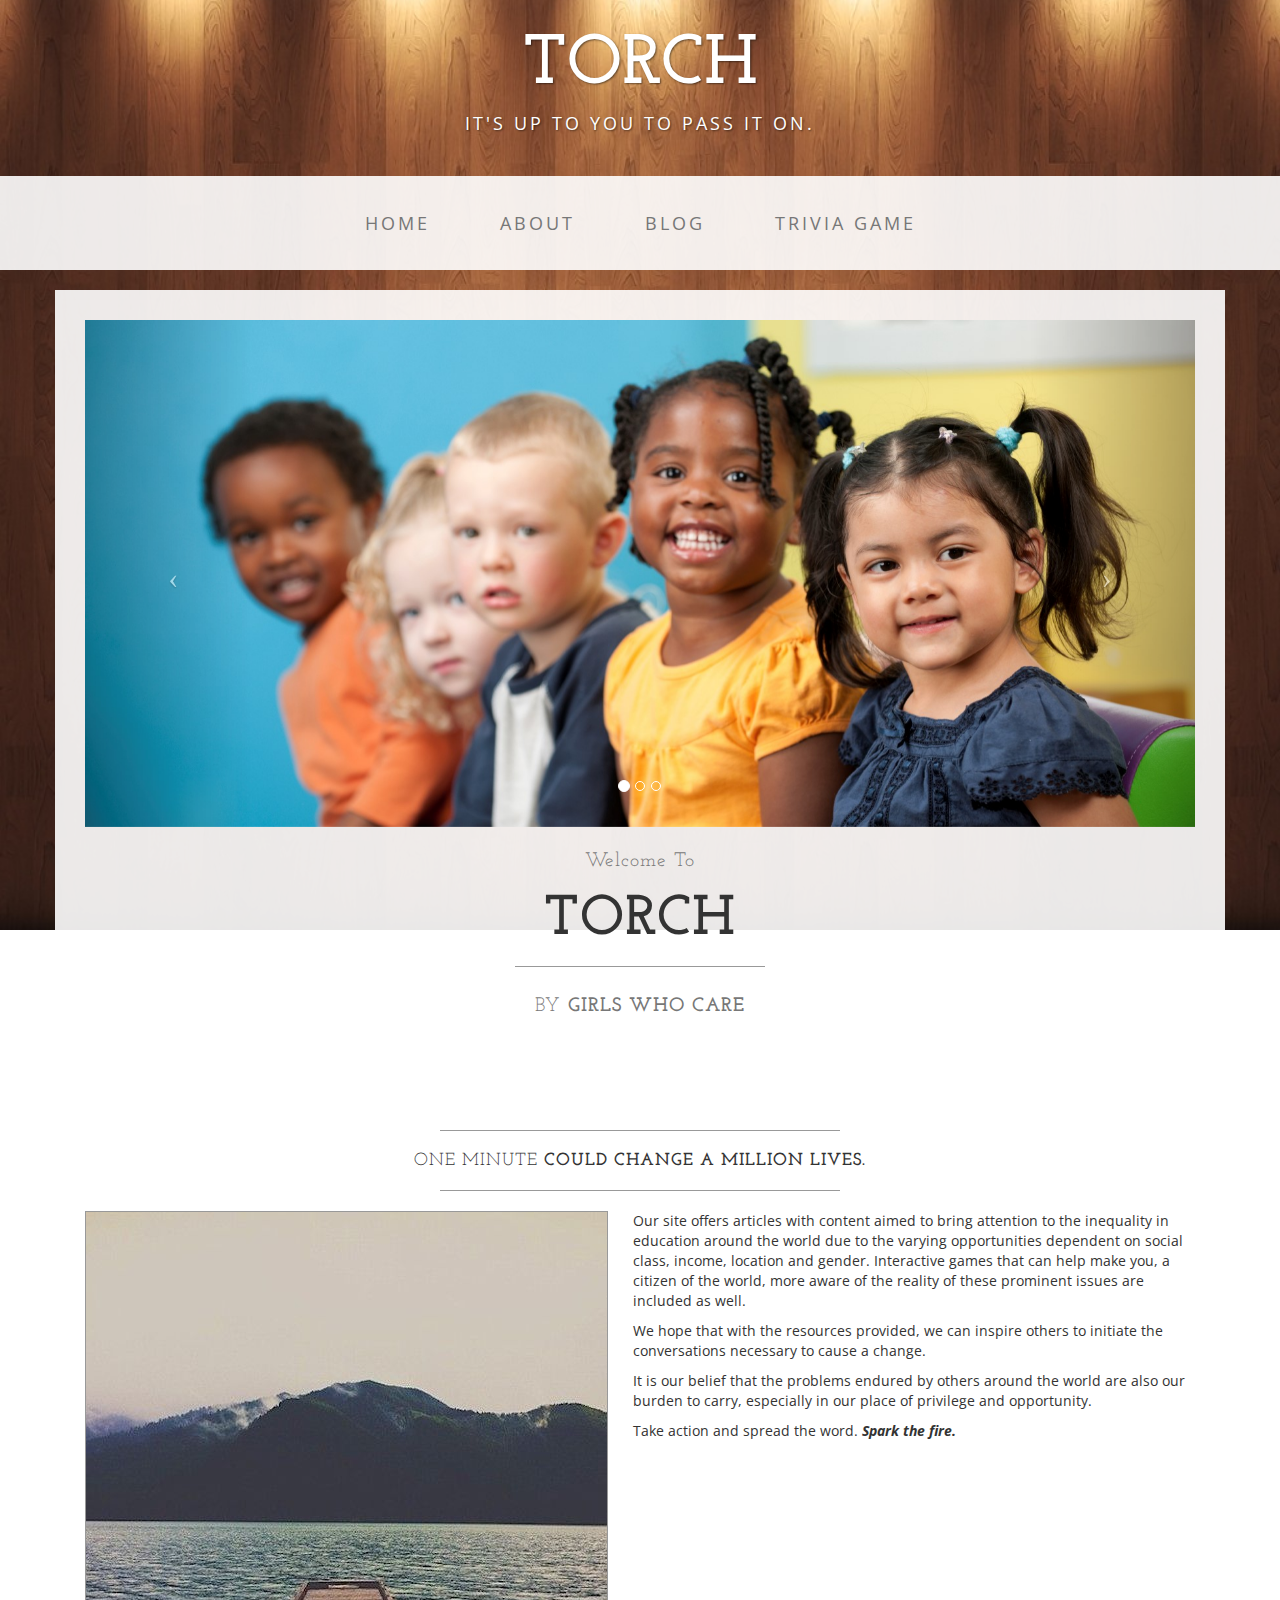
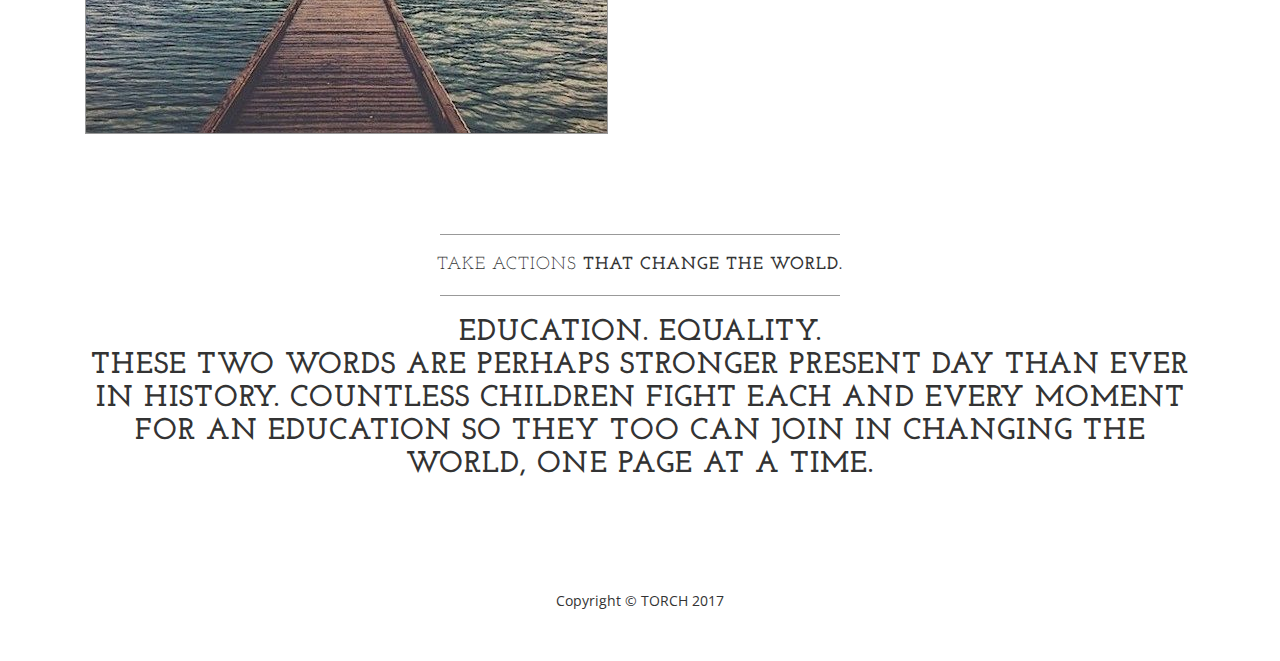
==== index.html @ eaf5d97d "Add files via upload" ====
<!DOCTYPE html>
<html lang="en">

<head>

    <meta charset="utf-8">
    <meta http-equiv="X-UA-Compatible" content="IE=edge">
    <meta name="viewport" content="width=device-width, initial-scale=1">
    <meta name="description" content="">
    <meta name="author" content="">

    <title>TORCH</title>

    <!-- Bootstrap Core CSS -->
    <link href="css/bootstrap.min.css" rel="stylesheet">

    <!-- Custom CSS -->
    <link href="css/business-casual.css" rel="stylesheet">

    <!-- Fonts -->
    <link href="https://fonts.googleapis.com/css?family=Open+Sans:300italic,400italic,600italic,700italic,800italic,400,300,600,700,800" rel="stylesheet" type="text/css">
    <link href="https://fonts.googleapis.com/css?family=Josefin+Slab:100,300,400,600,700,100italic,300italic,400italic,600italic,700italic" rel="stylesheet" type="text/css">

    <!-- HTML5 Shim and Respond.js IE8 support of HTML5 elements and media queries -->
    <!-- WARNING: Respond.js doesn't work if you view the page via file:// -->
    <!--[if lt IE 9]>
        <script src="https://oss.maxcdn.com/libs/html5shiv/3.7.0/html5shiv.js"></script>
        <script src="https://oss.maxcdn.com/libs/respond.js/1.4.2/respond.min.js"></script>
    <![endif]-->

</head>

<body>

    <div class="brand">TORCH</div>
    <div class="address-bar">It's up to you to pass it on.</div>

    <!-- Navigation -->
    <nav class="navbar navbar-default" role="navigation">
        <div class="container">
            <!-- Brand and toggle get grouped for better mobile display -->
            <div class="navbar-header">
                <button type="button" class="navbar-toggle" data-toggle="collapse" data-target="#bs-example-navbar-collapse-1">
                    <span class="sr-only">Toggle navigation</span>
                    <span class="icon-bar"></span>
                    <span class="icon-bar"></span>
                    <span class="icon-bar"></span>
                </button>
                <!-- navbar-brand is hidden on larger screens, but visible when the menu is collapsed -->
                <a class="navbar-brand" href="index.html">TORCH</a>
            </div>
            <!-- Collect the nav links, forms, and other content for toggling -->
            <div class="collapse navbar-collapse" id="bs-example-navbar-collapse-1">
                <ul class="nav navbar-nav">
                    <li>
                        <a href="index.html">Home</a>
                    </li>
                    <li>
                        <a href="about.html">About</a>
                    </li>
                    <li>
                        <a href="blog.html">Blog</a>
                    </li>
                    <li>
                        <a href="TriviaGame2.html">Trivia Game</a>
                    </li>
                </ul>
            </div>
            <!-- /.navbar-collapse -->
        </div>
        <!-- /.container -->
    </nav>

    <div class="container">

        <div class="row">
            <div class="box">
                <div class="col-lg-12 text-center">
                    <div id="carousel-example-generic" class="carousel slide">
                        <!-- Indicators -->
                        <ol class="carousel-indicators hidden-xs">
                            <li data-target="#carousel-example-generic" data-slide-to="0" class="active"></li>
                            <li data-target="#carousel-example-generic" data-slide-to="1"></li>
                            <li data-target="#carousel-example-generic" data-slide-to="2"></li>
                        </ol>

                        <!-- Wrapper for slides -->
                        <div class="carousel-inner">
                            <div class="item active">
                                <img class="img-responsive img-full" src="img/slide4.jpg" alt="">
                            </div>
                            <div class="item">
                                <img class="img-responsive img-full" src="img/slide2.jpg" alt="">
                            </div>
                            <div class="item">
                                <img class="img-responsive img-full" src="img/slide1.jpg" alt="">
                            </div>
                        </div>

                        <!-- Controls -->
                        <a class="left carousel-control" href="#carousel-example-generic" data-slide="prev">
                            <span class="icon-prev"></span>
                        </a>
                        <a class="right carousel-control" href="#carousel-example-generic" data-slide="next">
                            <span class="icon-next"></span>
                        </a>
                    </div>
                    <h2 class="brand-before">
                        <small>Welcome to</small>
                    </h2>
                    <h1 class="brand-name">TORCH</h1>
                    <hr class="tagline-divider">
                    <h2>
                        <small>By
                            <strong>Girls Who Care</strong>
                        </small>
                    </h2>
                </div>
            </div>
        </div>

        <div class="row">
            <div class="box">
                <div class="col-lg-12">
                    <hr>
                    <h2 class="intro-text text-center">One minute
                        <strong>could change a million lives.</strong>
                    </h2>
                    <hr>
                    <img class="img-responsive img-border img-left" src="img/intro.jpg" alt="">
                    <hr class="visible-xs">
                    <p>Our site offers articles with content aimed to bring attention to the inequality in education around the world due to the varying opportunities dependent on social class, income, location and gender. Interactive games that can help make you, a citizen of the world, more aware of the reality of these prominent issues are included as well.</p>
                    <p>We hope that with the resources provided, we can inspire others to initiate the conversations necessary to cause a change.</p>
                    <p>It is our belief that the problems endured by others around the world are also our burden to carry, especially in our place of privilege and opportunity.</p>
                    <p>Take action and spread the word. <i><b>Spark the fire.</b></i></p>
                </div>
            </div>
        </div>

        <div class="row">
            <div class="box">
                <div class="col-lg-12">
                    <hr>
                    <h2 class="intro-text text-center">Take actions
                        <strong>that change the world.</strong>
                    </h2>
                    <hr>
                    <h2 class="text-center"><p><b>Education. Equality. </b><br>These two words are perhaps stronger present day than ever in history. Countless children fight each and every moment for an education so they too can join in changing the world, one page at a time.</p>
                </div>
            </div>
        </div>

    </div>
    <!-- /.container -->

    <footer>
        <div class="container">
            <div class="row">
                <div class="col-lg-12 text-center">
                    <p>Copyright &copy; TORCH 2017</p>
                </div>
            </div>
        </div>
    </footer>

    <!-- jQuery -->
    <script src="js/jquery.js"></script>

    <!-- Bootstrap Core JavaScript -->
    <script src="js/bootstrap.min.js"></script>

    <!-- Script to Activate the Carousel -->
    <script>
    $('.carousel').carousel({
        interval: 5000 //changes the speed
    })
    </script>

</body>

</html>
---- css/business-casual.css ----
/*!
 * Start Bootstrap - Business Casual (http://startbootstrap.com/)
 * Copyright 2013-2016 Start Bootstrap
 * Licensed under MIT (https://github.com/BlackrockDigital/startbootstrap/blob/gh-pages/LICENSE)
 */

body {
    font-family: "Open Sans","Helvetica Neue",Helvetica,Arial,sans-serif;
    background: url('../img/bg1.jpg') no-repeat center center fixed;
    -webkit-background-size: cover;
    -moz-background-size: cover;
    background-size: cover;
    -o-background-size: cover;
}

h1,
h2,
h3,
h4,
h5,
h6 {
    text-transform: uppercase;
    font-family: "Josefin Slab","Helvetica Neue",Helvetica,Arial,sans-serif;
    font-weight: 700;
    letter-spacing: 1px;
}

}

p {
    font-size: 1.25em;
    line-height: 1.6;
    color: #000;
}

hr {
    max-width: 400px;
    border-color: #999999;
}

.brand,
.address-bar {
    display: none;
}

.navbar-brand {
    text-transform: uppercase;
    font-weight: 900;
    letter-spacing: 2px;
}

.navbar-nav {
    text-transform: uppercase;
    font-weight: 400;
    letter-spacing: 3px;

}

.img-full {
    min-width: 100%;
}

.brand-before,
.brand-name {
    text-transform: capitalize;
}

.brand-before {
    margin: 15px 0;
}

.brand-name {
    margin: 0;
    font-size: 4em;
}

.tagline-divider {
    margin: 15px auto 3px;
    max-width: 250px;
    border-color: #999999;
}

.box {
    margin-bottom: 20px;
    padding: 30px 15px;
    background: #fff;
    background: rgba(255,255,255,0.9);
}

.intro-text {
    text-transform: uppercase;
    font-size: 1.25em;
    font-weight: 400;
    letter-spacing: 1px;
}

.img-border {
    float: none;
    margin: 0 auto 0;
    border: #999999 solid 1px;
}

.img-left {
    float: none;
    margin: 0 auto 0;
}

footer {
    background: #fff;
    background: rgba(255,255,255,0.9);
}

footer p {
    margin: 0;
    padding: 50px 0;
}

@media screen and (min-width:768px) {
    .brand {
        display: inherit;
        margin: 0;
        padding: 30px 0 10px;
        text-align: center;
        text-shadow: 1px 1px 2px rgba(0,0,0,0.5);
        font-family: "Josefin Slab","Helvetica Neue",Helvetica,Arial,sans-serif;
        font-size: 5em;
        font-weight: 700;
        line-height: normal;
        color: #fff;
    }

    .top-divider {
        margin-top: 0;
    }

    .img-left {
        float: left;
        margin-right: 25px;
    }

    .address-bar {
        display: inherit;
        margin: 0;
        padding: 0 0 40px;
        text-align: center;
        text-shadow: 1px 1px 2px rgba(0,0,0,0.5);
        text-transform: uppercase;
        font-size: 1.25em;
        font-weight: 400;
        letter-spacing: 3px;
        color: #fff;
    }

    .navbar {
        border-radius: 0;
    }

    .navbar-header {
        display: none;
    }

    .navbar {
        min-height: 0;
    }

    .navbar-default {
        border: none;
        background: #fff;
        background: rgba(255,255,255,0.9);
    }

    .nav>li>a {
        padding: 35px;
    }

    .navbar-nav>li>a {
        line-height: normal;
    }

    .navbar-nav {
        display: table;
        float: none;
        margin: 0 auto;
        table-layout: fixed;
        font-size: 1.25em;
        }




@media screen and (min-width:1200px) {
    .box:after {
        content: '';
        display: table;
        clear: both;
    }
}
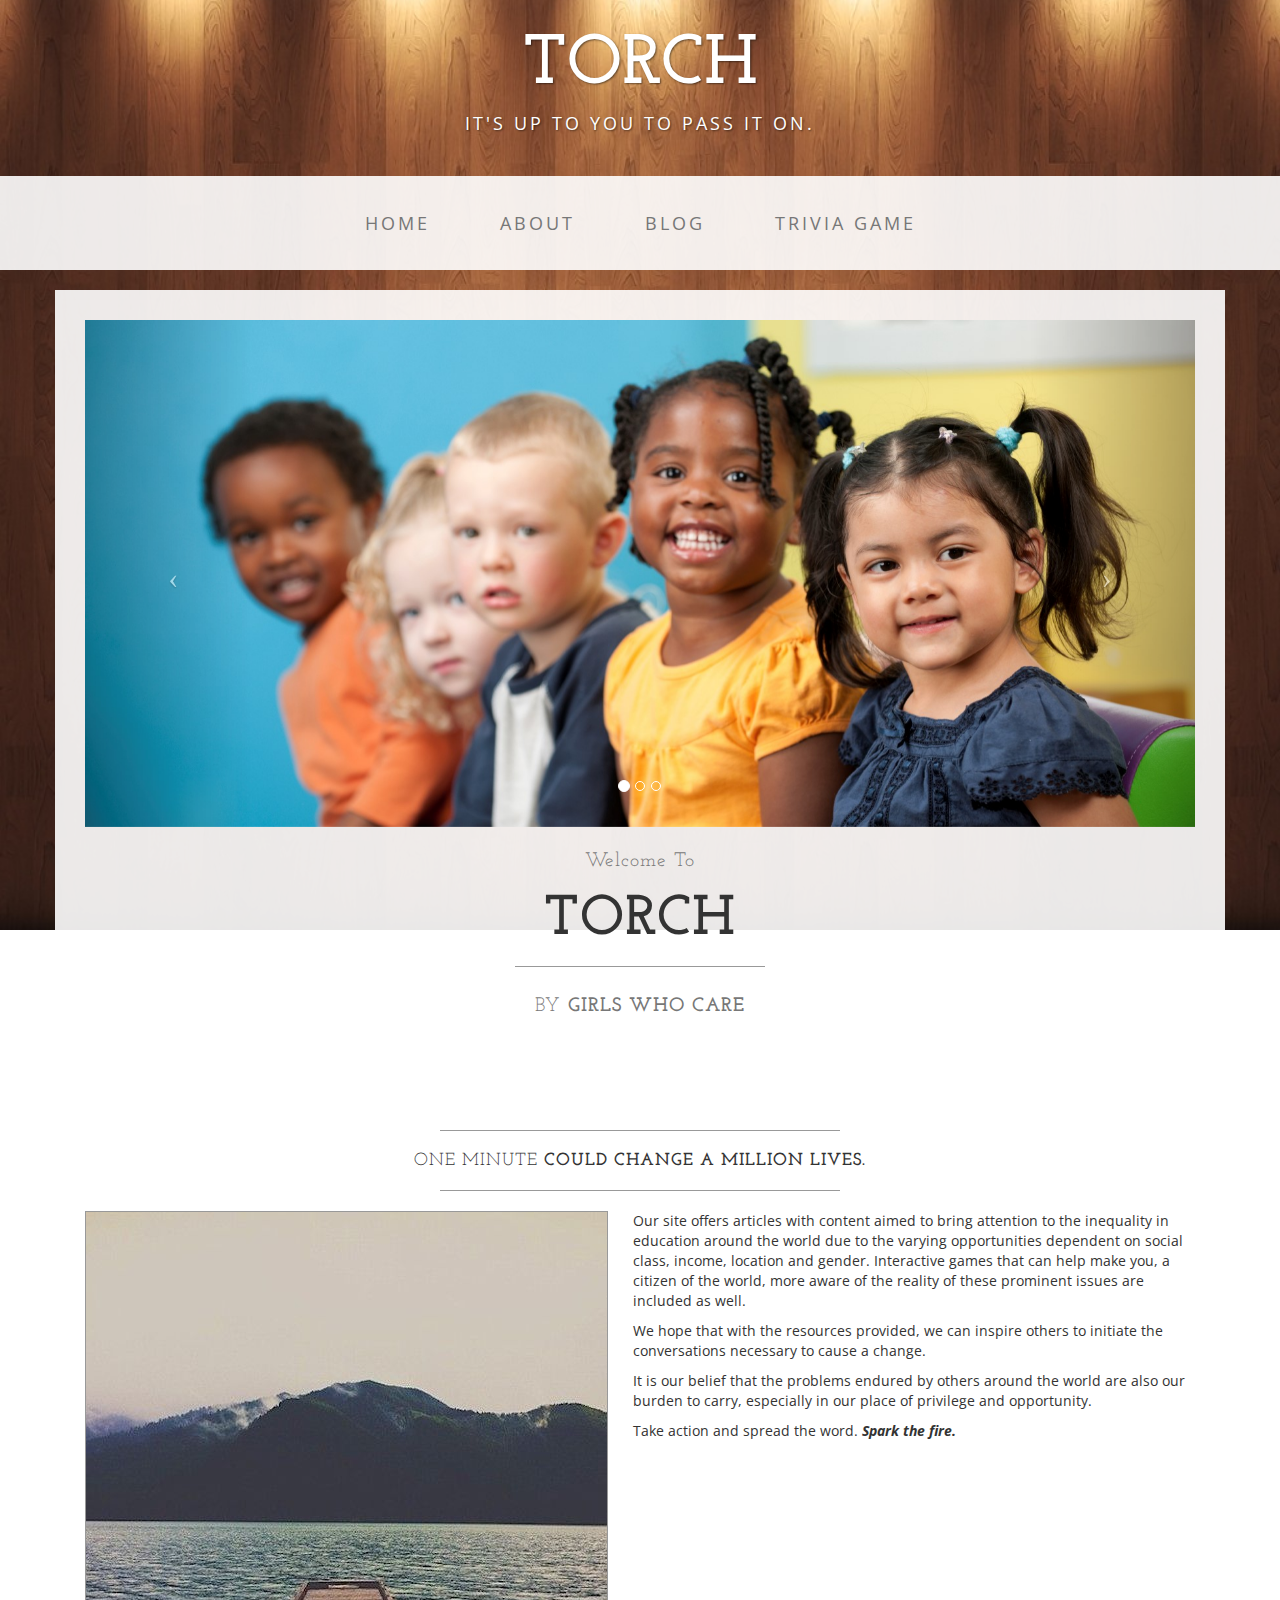
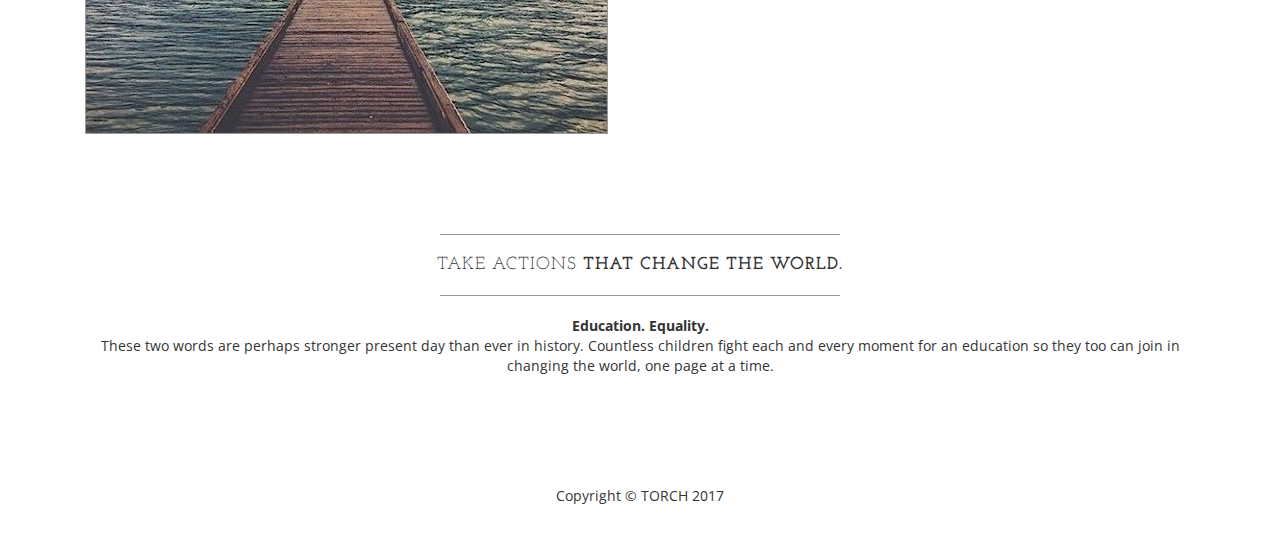
==== commit c66b8e05: "Add files via upload" ====
--- a/index.html
+++ b/index.html
@@ -145,7 +145,7 @@
                         <strong>that change the world.</strong>
                     </h2>
                     <hr>
-                    <h2 class="text-center"><p><b>Education. Equality. </b><br>These two words are perhaps stronger present day than ever in history. Countless children fight each and every moment for an education so they too can join in changing the world, one page at a time.</p>
+                    <p><center><b>Education. Equality. </b><br>These two words are perhaps stronger present day than ever in history. Countless children fight each and every moment for an education so they too can join in changing the world, one page at a time.</center></p>
                 </div>
             </div>
         </div>
--- a/css/business-casual.css
+++ b/css/business-casual.css
@@ -28,7 +28,7 @@
 }
 
 p {
-    font-size: 1.25em;
+    font-size: 2.5em;
     line-height: 1.6;
     color: #000;
 }
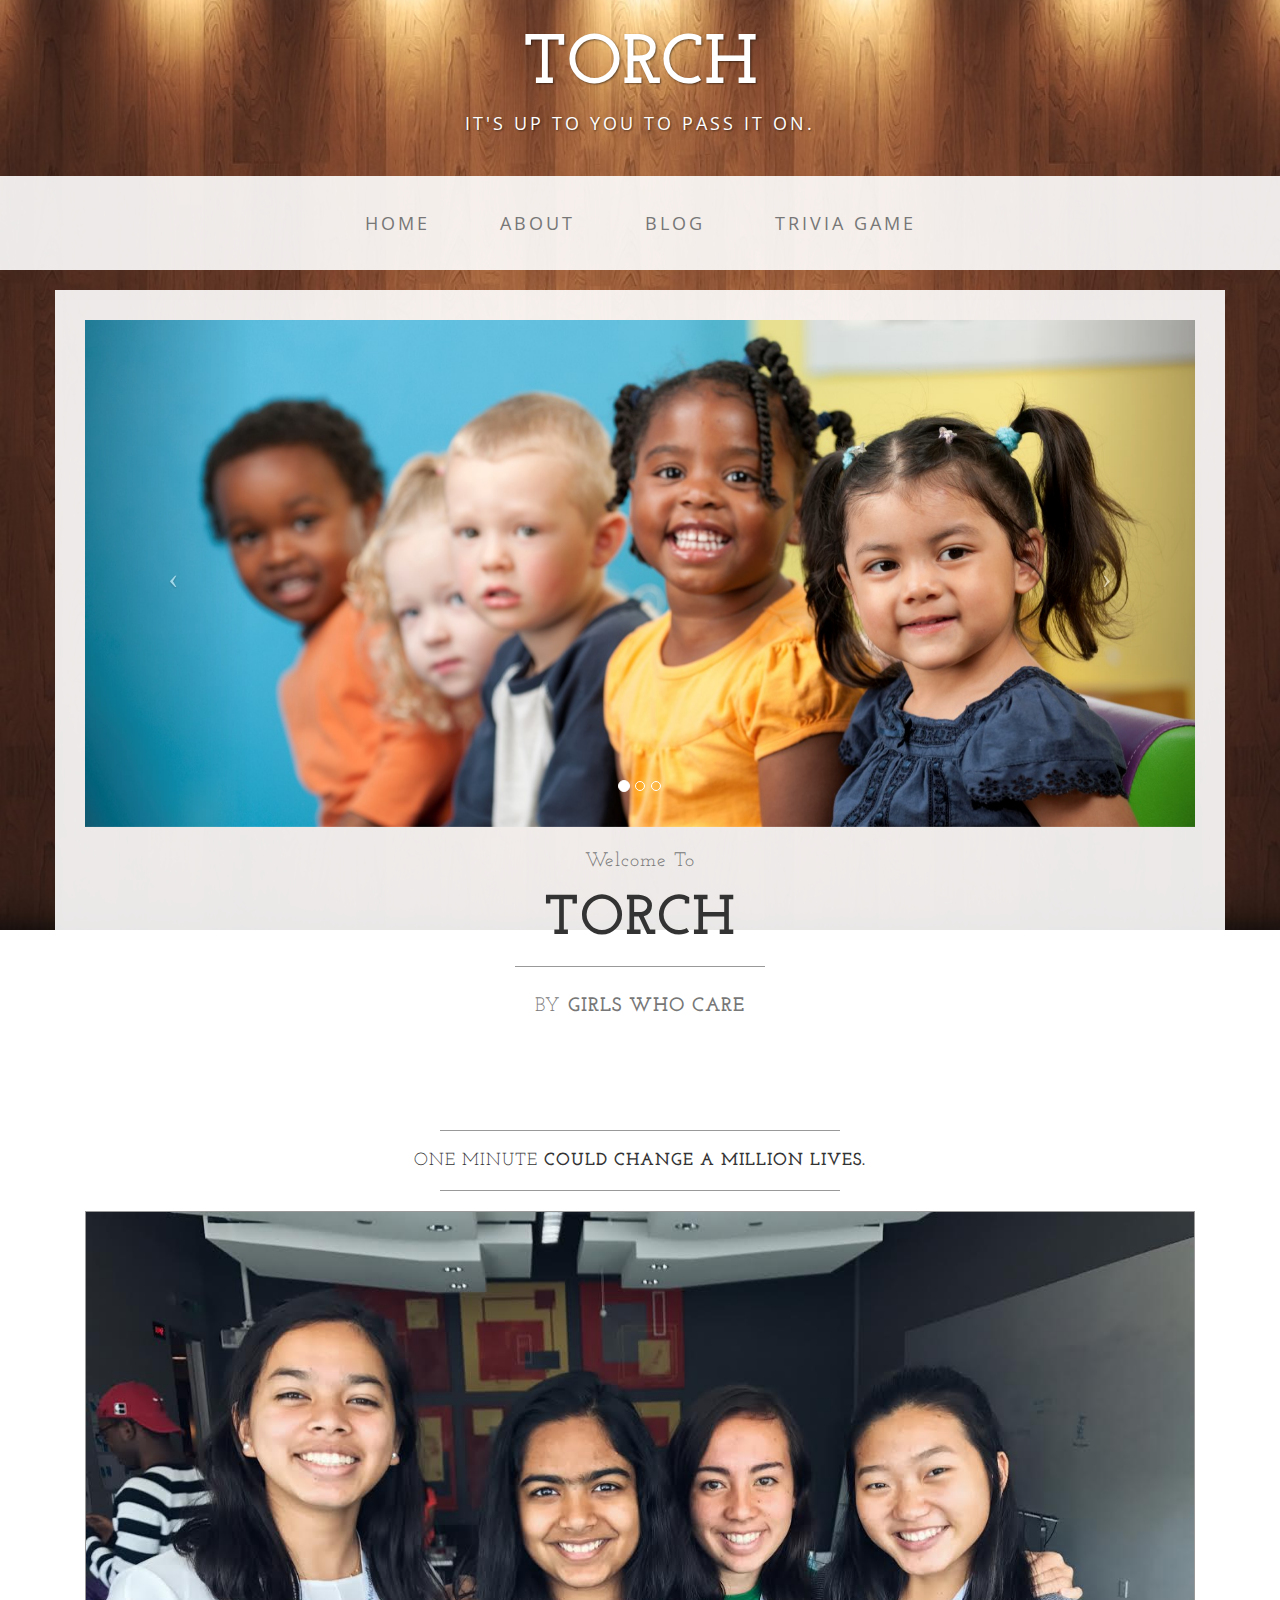
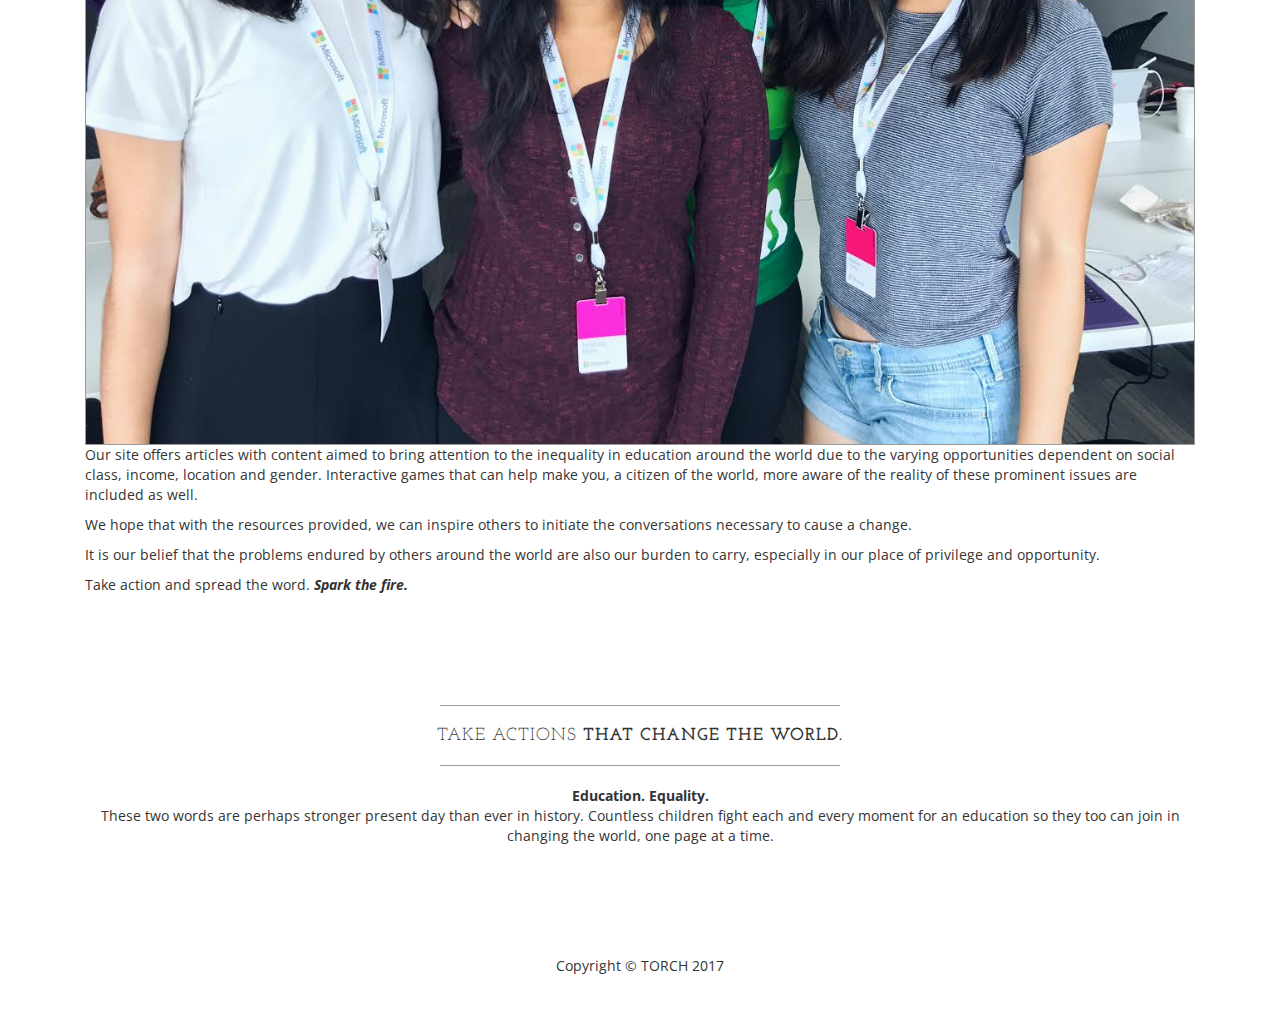
==== commit 4f07618c: "Add files via upload" ====
--- a/index.html
+++ b/index.html
@@ -127,7 +127,7 @@
                         <strong>could change a million lives.</strong>
                     </h2>
                     <hr>
-                    <img class="img-responsive img-border img-left" src="img/intro.jpg" alt="">
+                    <img class="img-responsive img-border img-left" src="img/teampic.jpg" alt="">
                     <hr class="visible-xs">
                     <p>Our site offers articles with content aimed to bring attention to the inequality in education around the world due to the varying opportunities dependent on social class, income, location and gender. Interactive games that can help make you, a citizen of the world, more aware of the reality of these prominent issues are included as well.</p>
                     <p>We hope that with the resources provided, we can inspire others to initiate the conversations necessary to cause a change.</p>
--- a/css/business-casual.css
+++ b/css/business-casual.css
@@ -28,7 +28,7 @@
 }
 
 p {
-    font-size: 2.5em;
+    font-size: 20px;
     line-height: 1.6;
     color: #000;
 }
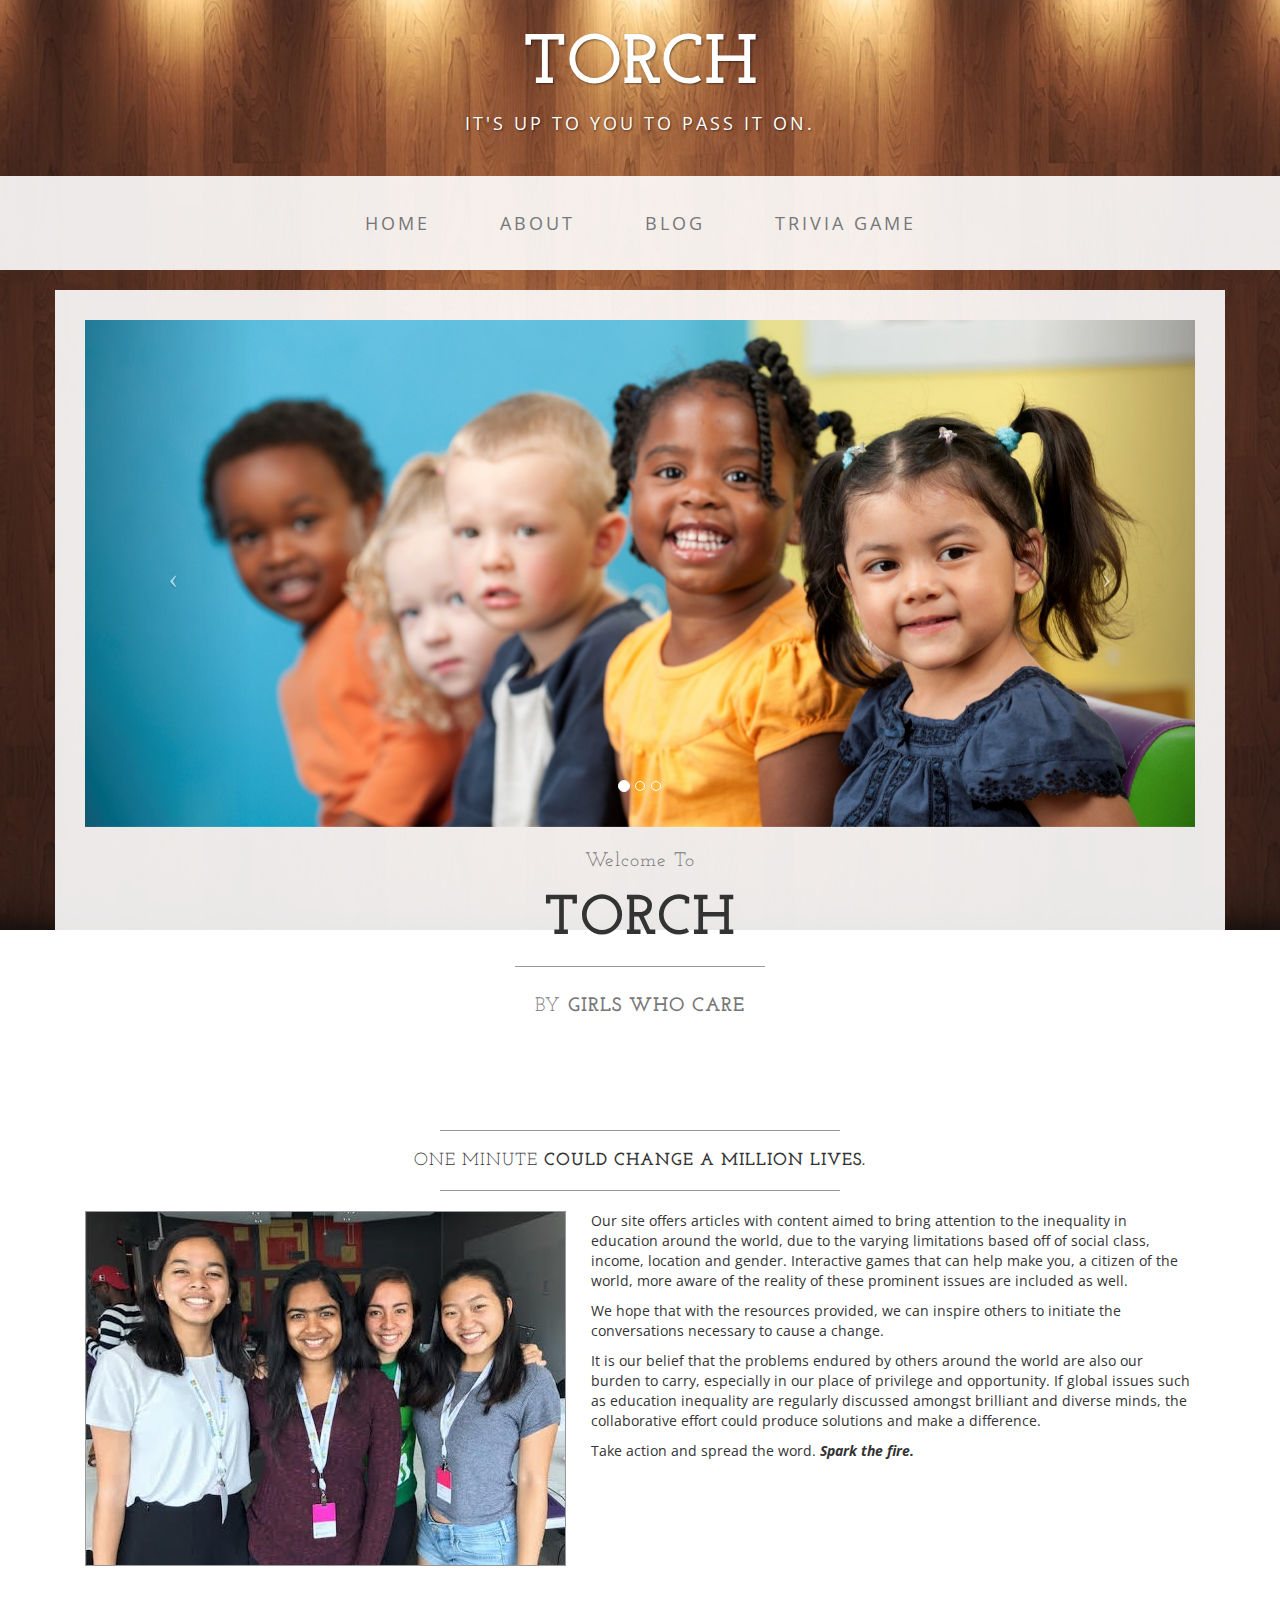
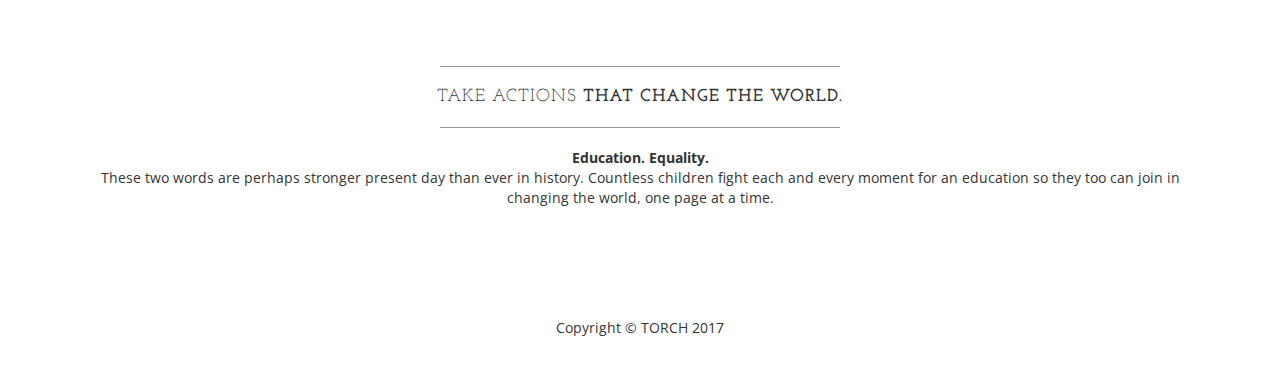
==== commit 153f44f1: "Add files via upload" ====
--- a/index.html
+++ b/index.html
@@ -129,9 +129,9 @@
                     <hr>
                     <img class="img-responsive img-border img-left" src="img/teampic.jpg" alt="">
                     <hr class="visible-xs">
-                    <p>Our site offers articles with content aimed to bring attention to the inequality in education around the world due to the varying opportunities dependent on social class, income, location and gender. Interactive games that can help make you, a citizen of the world, more aware of the reality of these prominent issues are included as well.</p>
-                    <p>We hope that with the resources provided, we can inspire others to initiate the conversations necessary to cause a change.</p>
-                    <p>It is our belief that the problems endured by others around the world are also our burden to carry, especially in our place of privilege and opportunity.</p>
+                    <p>Our site offers articles with content aimed to bring attention to the inequality in education around the world, due to the varying limitations based off of social class, income, location and gender. Interactive games that can help make you, a citizen of the world, more aware of the reality of these prominent issues are included as well.</p>
+                    <p>We hope that with the resources provided, we can inspire others to initiate the conversations necessary to cause a change. </p>
+                    <p>It is our belief that the problems endured by others around the world are also our burden to carry, especially in our place of privilege and opportunity. If global issues such as education inequality are regularly discussed amongst brilliant and diverse minds, the collaborative effort could produce solutions and make a difference.</p>
                     <p>Take action and spread the word. <i><b>Spark the fire.</b></i></p>
                 </div>
             </div>
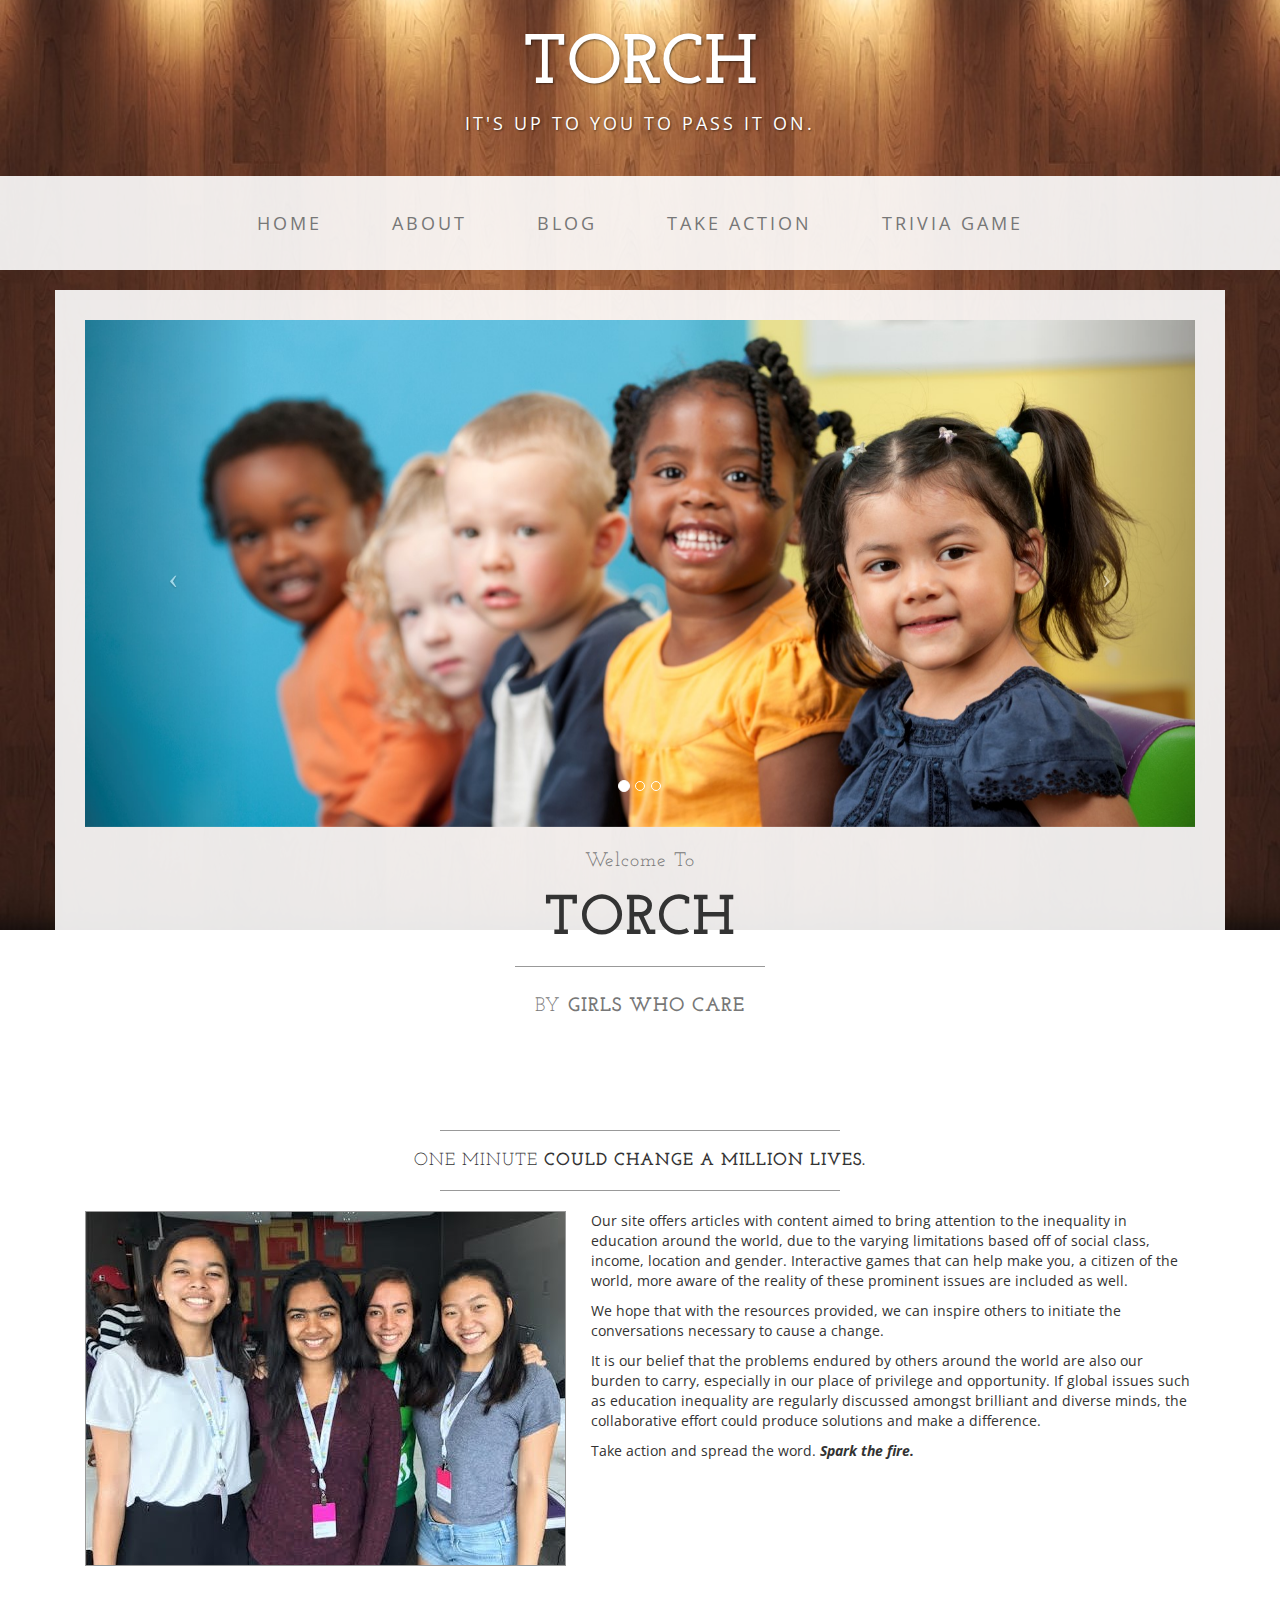
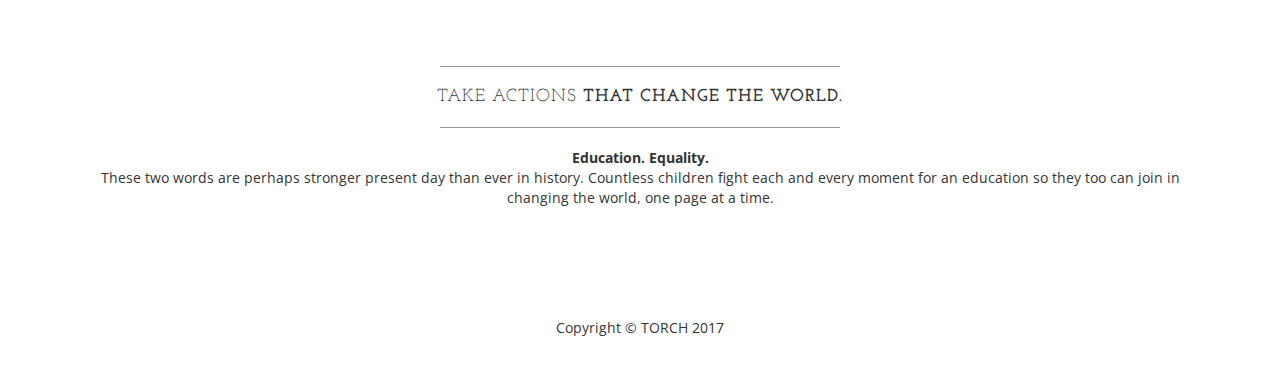
==== commit 88a8eac1: "Add files via upload" ====
--- a/index.html
+++ b/index.html
@@ -60,6 +60,9 @@
                     </li>
                     <li>
                         <a href="blog.html">Blog</a>
+                    </li>
+                    <li>
+                        <a href="action.html">Take Action</a>
                     </li>
                     <li>
                         <a href="TriviaGame2.html">Trivia Game</a>
--- a/css/business-casual.css
+++ b/css/business-casual.css
@@ -57,7 +57,7 @@
 }
 
 .img-full {
-    min-width: 100%;
+    min-width: 75;
 }
 
 .brand-before,
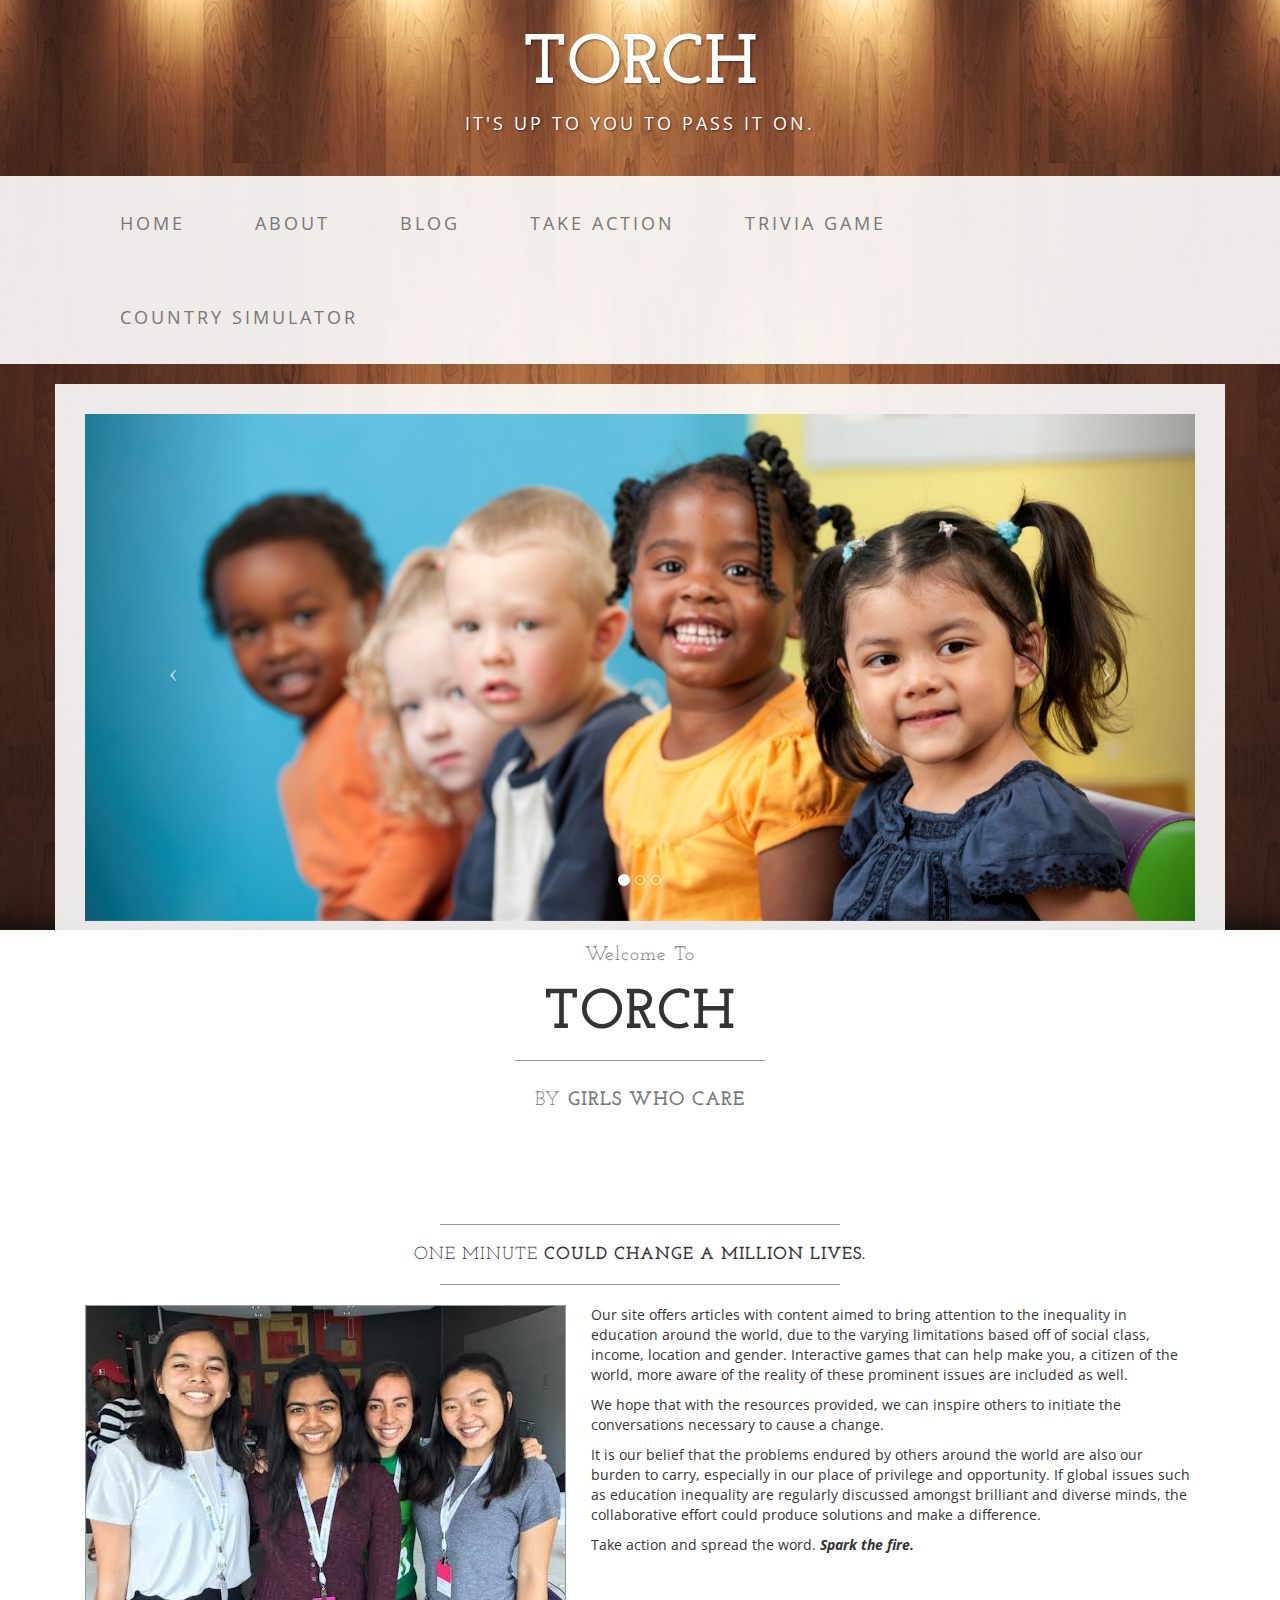
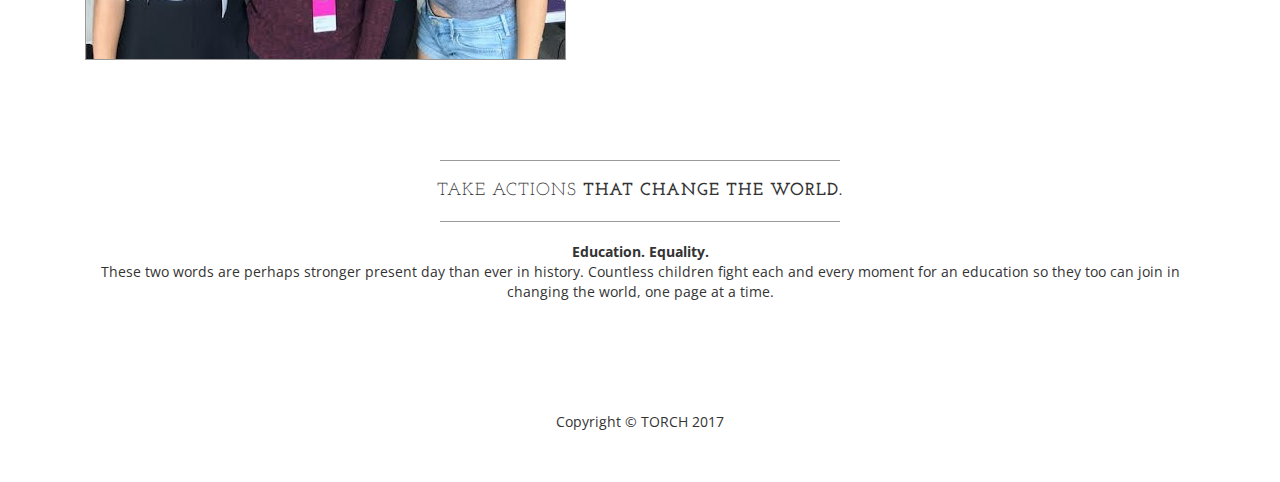
==== commit 972d9d13: "Add files via upload" ====
--- a/index.html
+++ b/index.html
@@ -66,6 +66,9 @@
                     </li>
                     <li>
                         <a href="TriviaGame2.html">Trivia Game</a>
+                    </li>
+                    <li>
+                        <a href="txtadv.html">Country Simulator</a>
                     </li>
                 </ul>
             </div>
--- a/css/business-casual.css
+++ b/css/business-casual.css
@@ -57,7 +57,7 @@
 }
 
 .img-full {
-    min-width: 75;
+    min-width: 75%;
 }
 
 .brand-before,
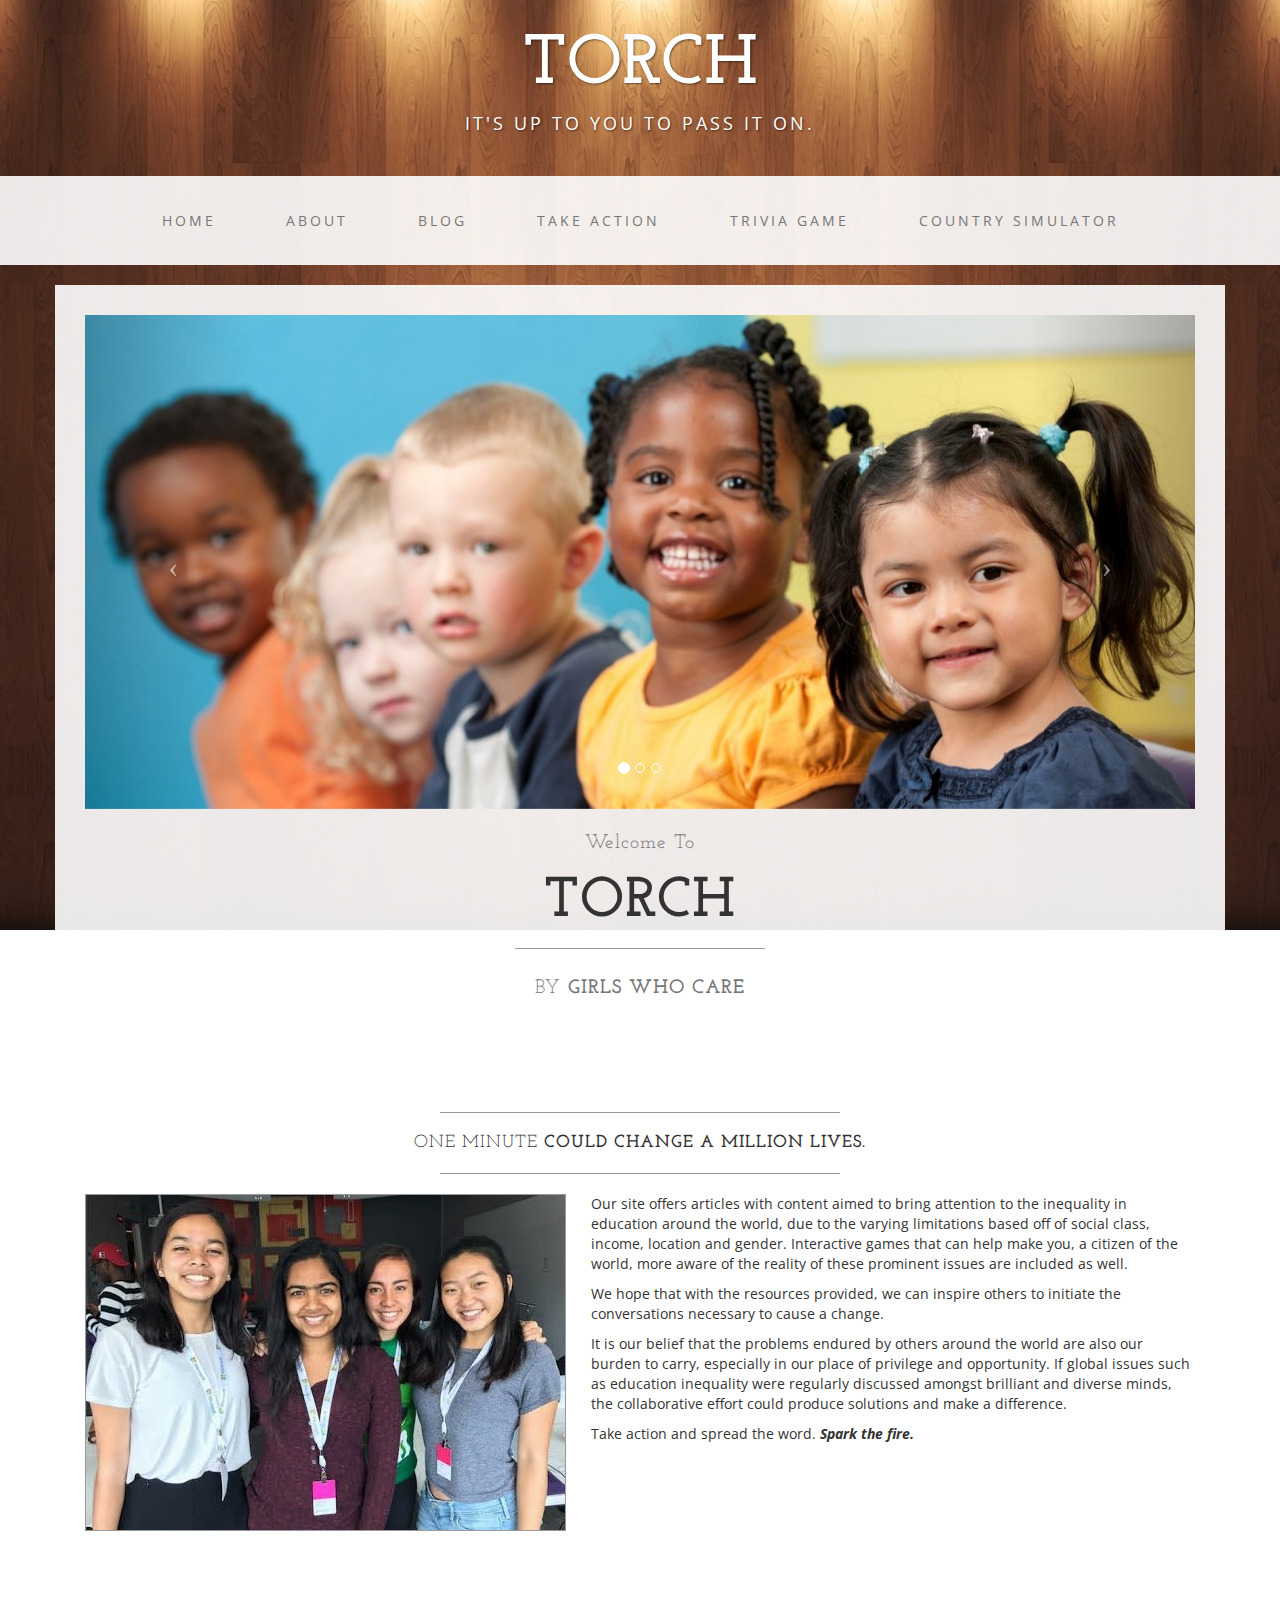
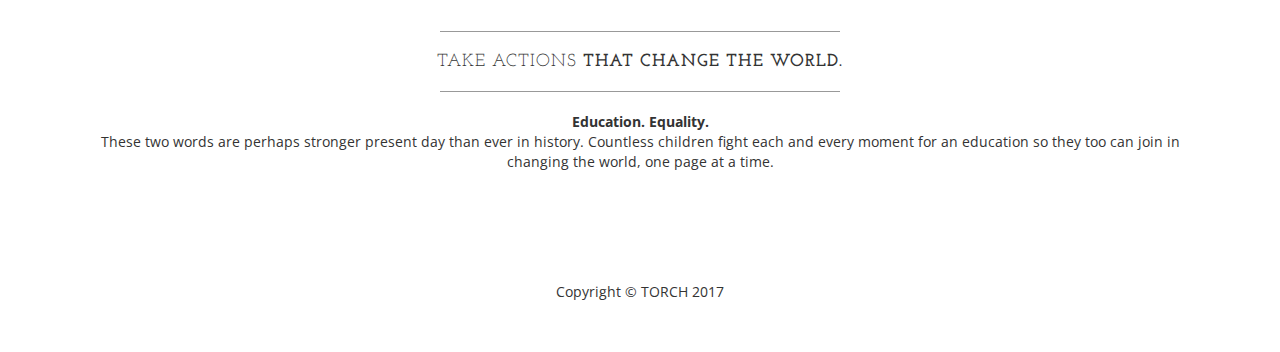
==== commit d1092ed2: "Add files via upload" ====
--- a/index.html
+++ b/index.html
@@ -137,7 +137,7 @@
                     <hr class="visible-xs">
                     <p>Our site offers articles with content aimed to bring attention to the inequality in education around the world, due to the varying limitations based off of social class, income, location and gender. Interactive games that can help make you, a citizen of the world, more aware of the reality of these prominent issues are included as well.</p>
                     <p>We hope that with the resources provided, we can inspire others to initiate the conversations necessary to cause a change. </p>
-                    <p>It is our belief that the problems endured by others around the world are also our burden to carry, especially in our place of privilege and opportunity. If global issues such as education inequality are regularly discussed amongst brilliant and diverse minds, the collaborative effort could produce solutions and make a difference.</p>
+                    <p>It is our belief that the problems endured by others around the world are also our burden to carry, especially in our place of privilege and opportunity. If global issues such as education inequality were regularly discussed amongst brilliant and diverse minds, the collaborative effort could produce solutions and make a difference.</p>
                     <p>Take action and spread the word. <i><b>Spark the fire.</b></i></p>
                 </div>
             </div>
--- a/css/business-casual.css
+++ b/css/business-casual.css
@@ -57,7 +57,7 @@
 }
 
 .img-full {
-    min-width: 75%;
+    min-width: 100%;
 }
 
 .brand-before,
@@ -182,7 +182,7 @@
         float: none;
         margin: 0 auto;
         table-layout: fixed;
-        font-size: 1.25em;
+        font-size: 1.0em;
         }
 
 
